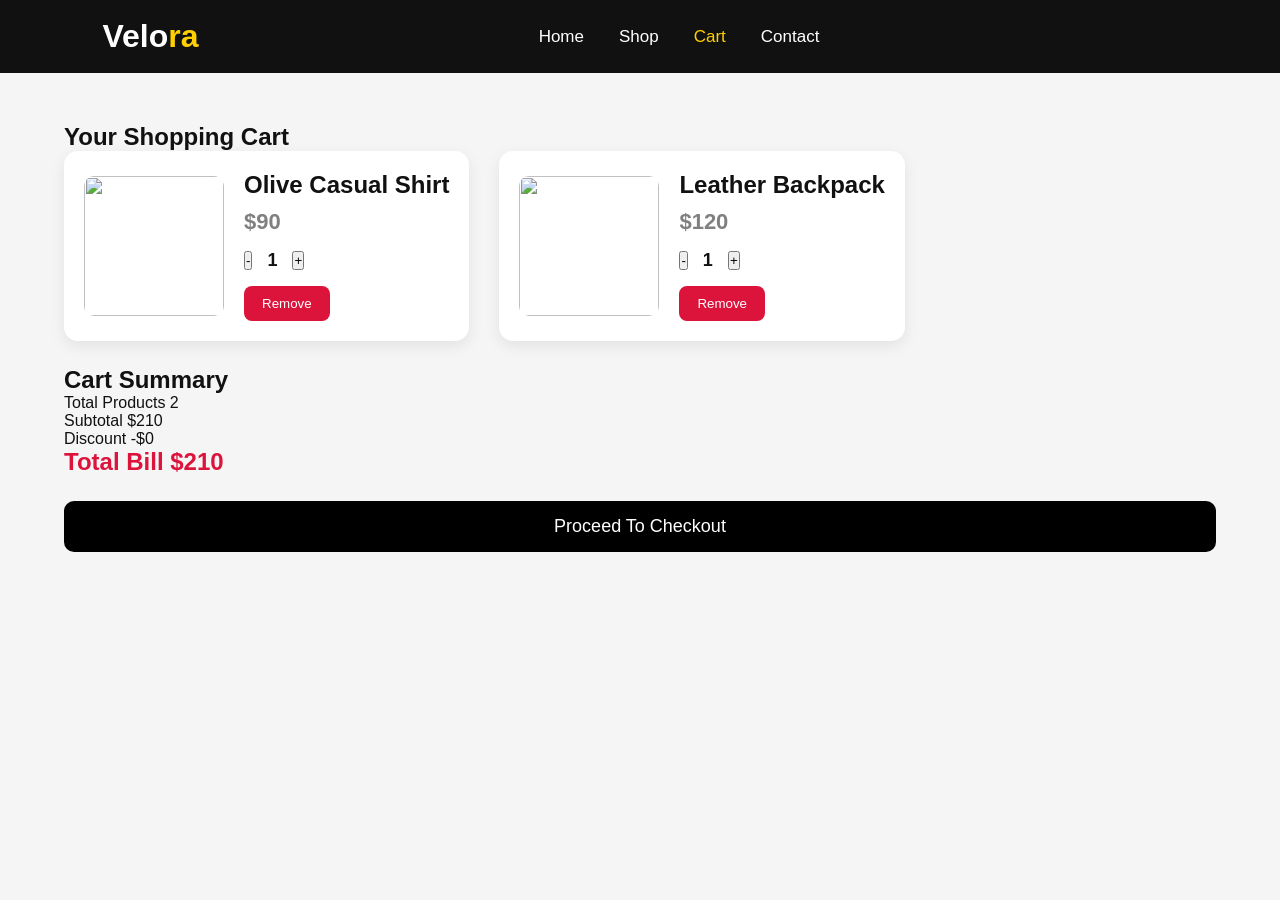
==== cart.html @ 499ec511 "Add files via upload" ====
<!DOCTYPE html>
<html lang="en">

<head>

    <meta charset="UTF-8">

    <meta name="viewport"
        content="width=device-width, initial-scale=1.0">

    <title>Velora Cart</title>

    <!-- FONT AWESOME -->

    <link rel="stylesheet"
        href="https://cdnjs.cloudflare.com/ajax/libs/font-awesome/6.5.1/css/all.min.css">

    <!-- CART CSS -->

    <link rel="stylesheet" href="cart.css">

</head>

<body>

    <!-- NAVBAR -->

    <header class="header">

        <nav class="navbar">

            <!-- LOGO -->

            <a href="index.html" class="logo">
                Velo<span>ra</span>
            </a>

            <!-- NAV LINKS -->

            <ul class="nav-links">

                <li>
                    <a href="index.html">
                        Home
                    </a>
                </li>

                <li>
                    <a href="shop.html">
                        Shop
                    </a>
                </li>

                <li>
                    <a href="cart.html" class="active">
                        Cart
                    </a>
                </li>

                <li>
                    <a href="#">
                        Contact
                    </a>
                </li>

            </ul>

            <!-- ICON -->

            <div class="nav-icons">

                <i class="fa-solid fa-cart-shopping"></i>

            </div>

        </nav>

    </header>

    <!-- CART SECTION -->

    <section class="cart-section">

        <h1>Your Shopping Cart</h1>

        <div class="cart-container">

            <!-- PRODUCT 1 -->

            <div class="cart-card">

                <img src="card-image5.jpg" alt="">

                <div class="cart-info">

                    <h2>Olive Casual Shirt</h2>

                    <p class="price">$90</p>

                    <!-- QUANTITY -->

                    <div class="quantity-box">

                        <button class="minus">
                            -
                        </button>

                        <span class="quantity">
                            1
                        </span>

                        <button class="plus">
                            +
                        </button>

                    </div>

                    <button class="remove-btn">
                        Remove
                    </button>

                </div>

            </div>

            <!-- PRODUCT 2 -->

            <div class="cart-card">

                <img src="card-image6.jpg" alt="">

                <div class="cart-info">

                    <h2>Leather Backpack</h2>

                    <p class="price">$120</p>

                    <div class="quantity-box">

                        <button class="minus">
                            -
                        </button>

                        <span class="quantity">
                            1
                        </span>

                        <button class="plus">
                            +
                        </button>

                    </div>

                    <button class="remove-btn">
                        Remove
                    </button>

                </div>

            </div>

        </div>

        <!-- BILL SECTION -->

        <div class="bill-box">

            <h2>Cart Summary</h2>

            <div class="bill-row">

                <span>Total Products</span>

                <span id="total-products">
                    2
                </span>

            </div>

            <div class="bill-row">

                <span>Subtotal</span>

                <span id="subtotal">
                    $210
                </span>

            </div>

            <div class="bill-row">

                <span>Discount</span>

                <span id="discount">
                    -$20
                </span>

            </div>

            <div class="bill-row total">

                <span>Total Bill</span>

                <span id="total-bill">
                    $190
                </span>

            </div>

            <button class="checkout-btn">

                Proceed To Checkout

            </button>

        </div>

    </section>

    <!-- CART JS -->

    <script src="cart.js"></script>

</body>

</html>
---- cart.css ----
/* RESET */

*{
    margin: 0;
    padding: 0;
    box-sizing: border-box;
    font-family: Arial, sans-serif;
}

body{
    background: #f5f5f5;
    color: #111;
}

/* NAVBAR */

.navbar{
    width: 100%;
    background: #111;
    padding: 18px 8%;
    display: flex;
    justify-content: space-between;
    align-items: center;
}

.logo{
    color: white;
    font-size: 32px;
    font-weight: bold;
    text-decoration: none;
}

.logo span{
    color: #ffd000;
}

.nav-links{
    display: flex;
    list-style: none;
    gap: 35px;
}

.nav-links a{
    color: white;
    text-decoration: none;
    font-size: 17px;
    transition: 0.3s;
}

.nav-links a:hover,
.nav-links .active{
    color: #ffd000;
}

/* CART SECTION */

.cart-section{
    width: 90%;
    margin: 50px auto;
}

.cart-title{
    font-size: 40px;
    margin-bottom: 30px;
}

/* CART CONTAINER */

.cart-container{
    display: flex;
    gap: 30px;
    flex-wrap: wrap;
}

/* LEFT SIDE */

.cart-items{
    flex: 2;
}

.cart-card{
    background: white;
    border-radius: 14px;
    padding: 20px;
    margin-bottom: 25px;

    display: flex;
    align-items: center;
    gap: 20px;

    box-shadow: 0 5px 15px rgba(0,0,0,0.08);
}

.cart-card img{
    width: 140px;
    height: 140px;
    object-fit: cover;
    border-radius: 10px;
}

/* PRODUCT INFO */

.cart-info{
    flex: 1;
}

.cart-info h2{
    margin-bottom: 10px;
    font-size: 24px;
}

.cart-info p{
    color: gray;
    margin-bottom: 12px;
}

.price{
    color: crimson;
    font-size: 22px;
    font-weight: bold;
}

/* QUANTITY */

.quantity-box{
    display: flex;
    align-items: center;
    gap: 15px;
    margin-top: 15px;
}

.quantity-btn{
    width: 35px;
    height: 35px;
    border: none;
    background: black;
    color: white;
    border-radius: 50%;
    font-size: 18px;
    cursor: pointer;
    transition: 0.3s;
}

.quantity-btn:hover{
    background: crimson;
}

.quantity{
    font-size: 18px;
    font-weight: bold;
}

/* REMOVE BUTTON */

.remove-btn{
    margin-top: 15px;
    padding: 10px 18px;
    border: none;
    background: crimson;
    color: white;
    border-radius: 8px;
    cursor: pointer;
    transition: 0.3s;
}

.remove-btn:hover{
    background: black;
}

/* RIGHT SIDE */

.cart-summary{
    flex: 1;
    background: white;
    padding: 30px;
    border-radius: 14px;
    height: fit-content;

    box-shadow: 0 5px 15px rgba(0,0,0,0.08);
}

.cart-summary h2{
    margin-bottom: 25px;
    font-size: 30px;
}

.summary-row{
    display: flex;
    justify-content: space-between;
    margin-bottom: 18px;
    font-size: 18px;
}

.total{
    font-size: 24px;
    font-weight: bold;
    color: crimson;
}

/* CHECKOUT BUTTON */

.checkout-btn{
    width: 100%;
    margin-top: 25px;
    padding: 15px;
    border: none;
    background: black;
    color: white;
    font-size: 18px;
    border-radius: 10px;
    cursor: pointer;
    transition: 0.3s;
}

.checkout-btn:hover{
    background: crimson;
}

/* EMPTY CART */

.empty-cart{
    text-align: center;
    padding: 80px 20px;
    display: none;
}

.empty-cart h2{
    font-size: 40px;
    margin-bottom: 15px;
}

.empty-cart a{
    display: inline-block;
    margin-top: 20px;
    padding: 12px 25px;
    background: black;
    color: white;
    text-decoration: none;
    border-radius: 8px;
    transition: 0.3s;
}

.empty-cart a:hover{
    background: crimson;
}

/* RESPONSIVE */

@media(max-width:900px){

    .cart-container{
        flex-direction: column;
    }

    .cart-card{
        flex-direction: column;
        text-align: center;
    }

    .nav-links{
        gap: 18px;
    }

}

@media(max-width:600px){

    .navbar{
        flex-direction: column;
        gap: 15px;
    }

    .nav-links{
        flex-wrap: wrap;
        justify-content: center;
    }

    .cart-title{
        font-size: 32px;
    }

}
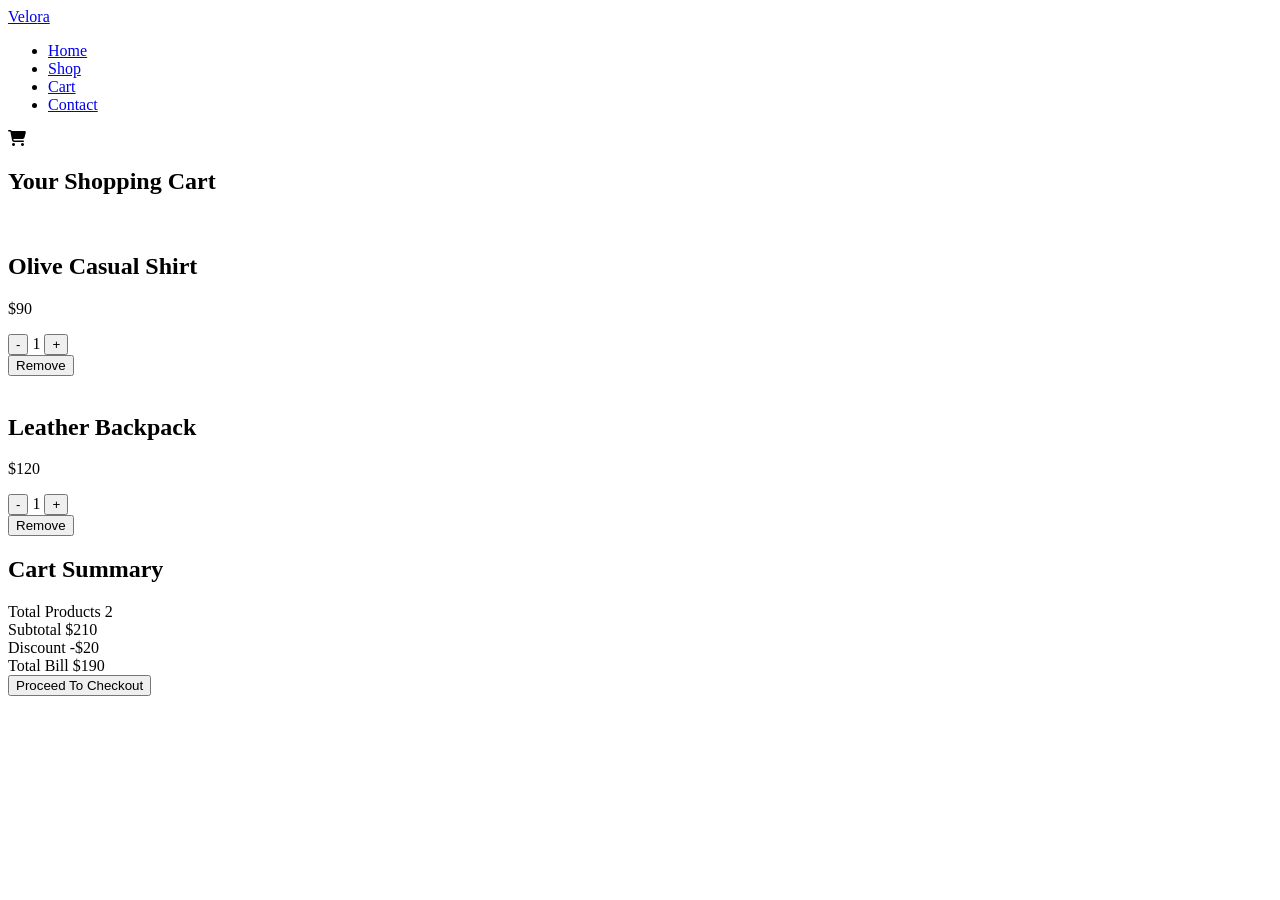
==== commit 52fee57c: "Add files via upload" ====
--- a/cart.html
+++ b/cart.html
@@ -39,31 +39,15 @@
 
             <ul class="nav-links">
 
-                <li>
-                    <a href="index.html">
-                        Home
-                    </a>
-                </li>
-
-                <li>
-                    <a href="shop.html">
-                        Shop
-                    </a>
-                </li>
-
-                <li>
-                    <a href="cart.html" class="active">
-                        Cart
-                    </a>
-                </li>
-
-                <li>
-                    <a href="#">
-                        Contact
-                    </a>
-                </li>
-
-            </ul>
+    <li><a href="index.html">Home</a></li>
+
+    <li><a href="shop.html">Shop</a></li>
+
+    <li><a href="cart.html">Cart</a></li>
+
+    <li><a href="contact.html">Contact</a></li>
+
+</ul>
 
             <!-- ICON -->
 
